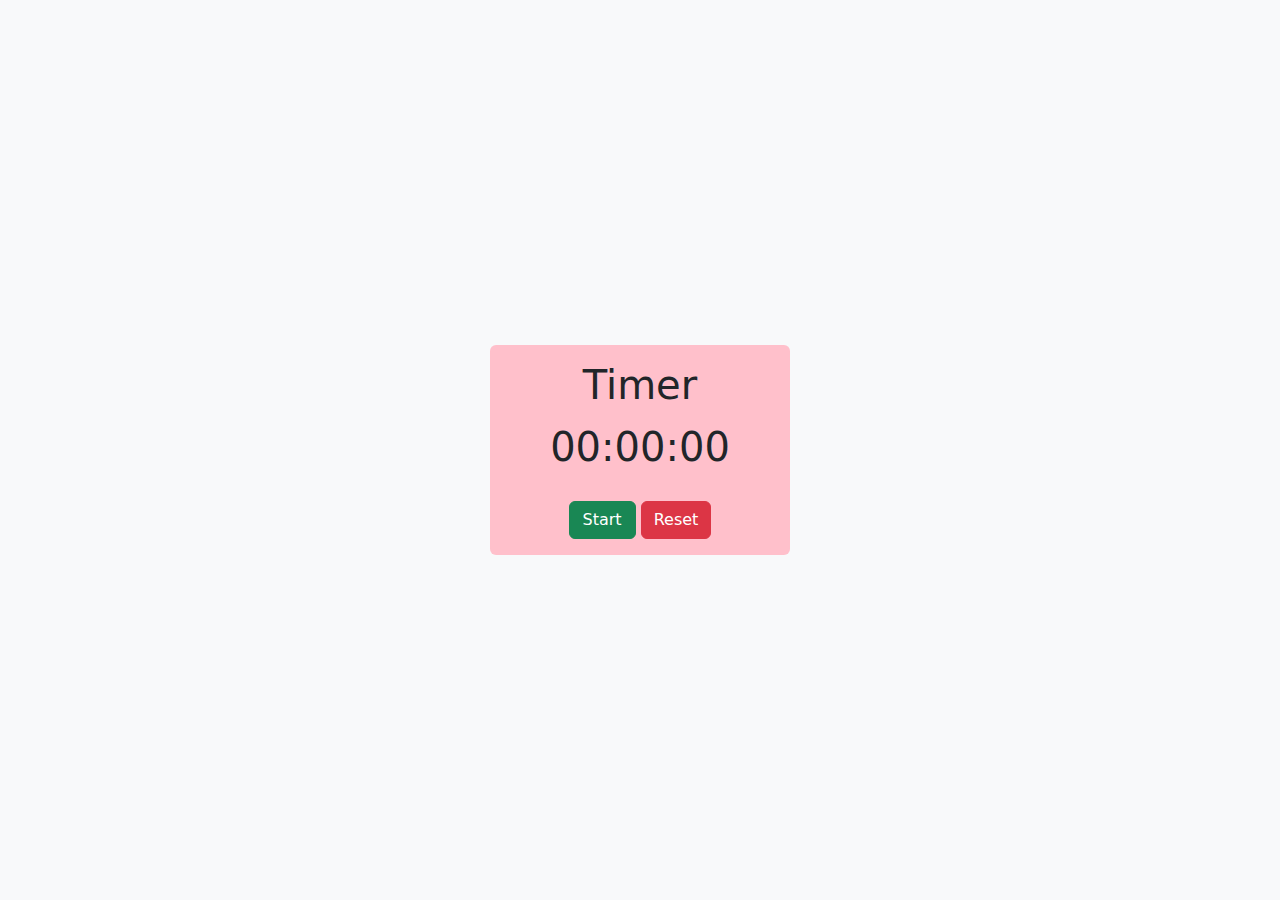
==== Timer/index.html @ d3ac1d66 "Finalyzing Timer Project" ====
<!DOCTYPE html>
<html lang="en">
<head>
    <meta charset="UTF-8">
    <meta name="viewport" content="width=device-width, initial-scale=1.0">
    <link href="https://cdn.jsdelivr.net/npm/bootstrap@5.3.3/dist/css/bootstrap.min.css" rel="stylesheet" integrity="sha384-QWTKZyjpPEjISv5WaRU9OFeRpok6YctnYmDr5pNlyT2bRjXh0JMhjY6hW+ALEwIH" crossorigin="anonymous">
    <link rel="stylesheet" href="style.css">
    <title>Timer</title>
</head>
<body class="d-flex justify-content-center align-items-center vh-100 bg-light">
    <main class="d-flex flex-column text-center p-3 rounded">
        <h1 class="fs-1">Timer</h1>
        <div class="timer d-flex text-center justify-content-center fs-1">
            <div class="minutes">00</div>
            <div class="separator">:</div>
            <div class="seconds">00</div>
            <div class="separator">:</div>
            <div class="miliseconds">00</div>
        </div>
        <div class="buttons mt-4">
            <button class="button-start btn btn-success w-25">Start</button>
            <button class="button-pause btn btn-success w-25">Pause</button>
            <button class="button-resume btn btn-success w-25">Resume</button>
            <button class="button-reset btn btn-danger">Reset</button>
        </div>
    </main>
    <script src="script.js"></script>
</body>
</html>
---- Timer/style.css ----
main{
    background-color: pink;
    width: 300px;
}
.button-pause{
    display: none;
}
.button-resume{
    display: none;
}
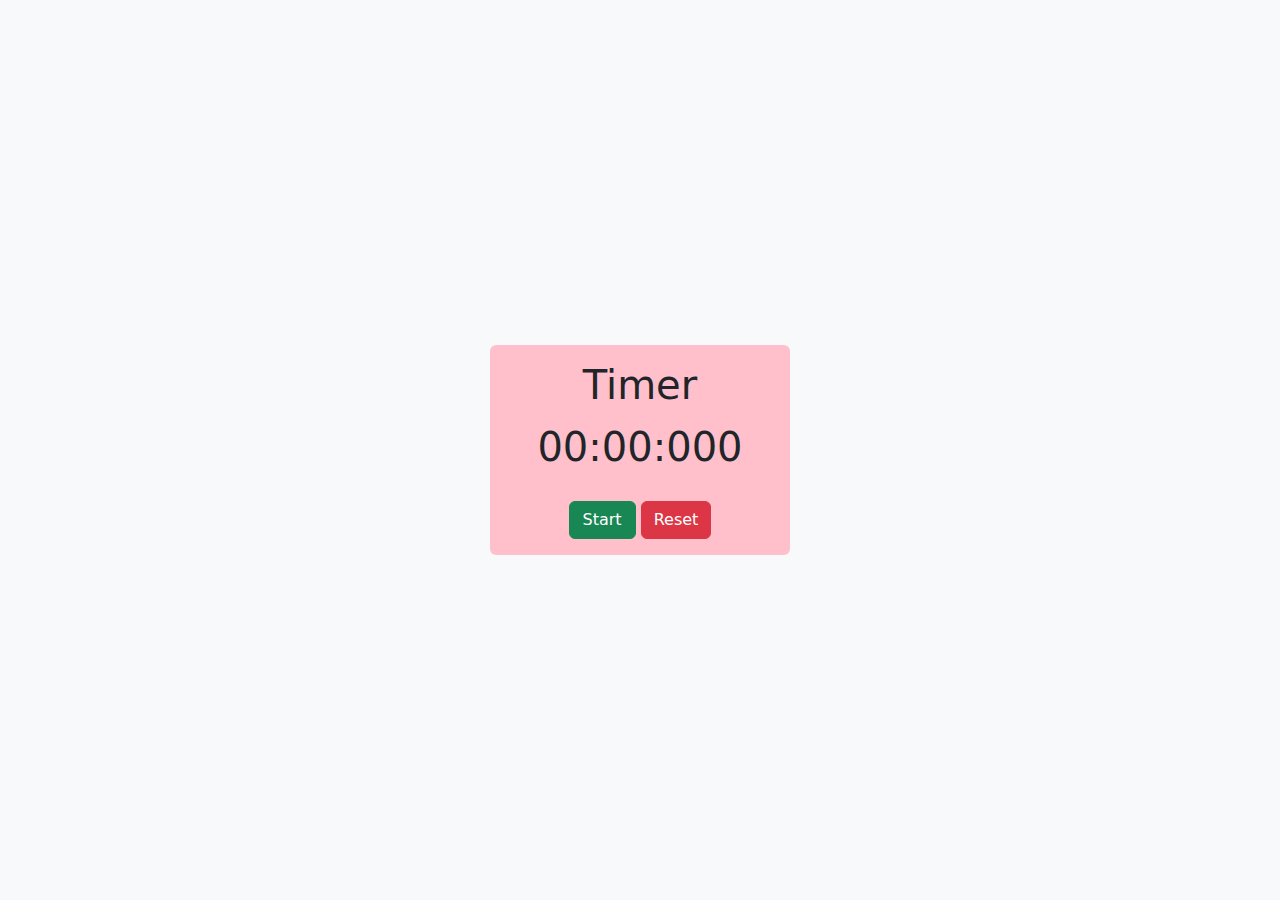
==== commit 043c0b1d: "Last fixing" ====
--- a/Timer/index.html
+++ b/Timer/index.html
@@ -15,7 +15,7 @@
             <div class="separator">:</div>
             <div class="seconds">00</div>
             <div class="separator">:</div>
-            <div class="miliseconds">00</div>
+            <div class="miliseconds">000</div>
         </div>
         <div class="buttons mt-4">
             <button class="button-start btn btn-success w-25">Start</button>
